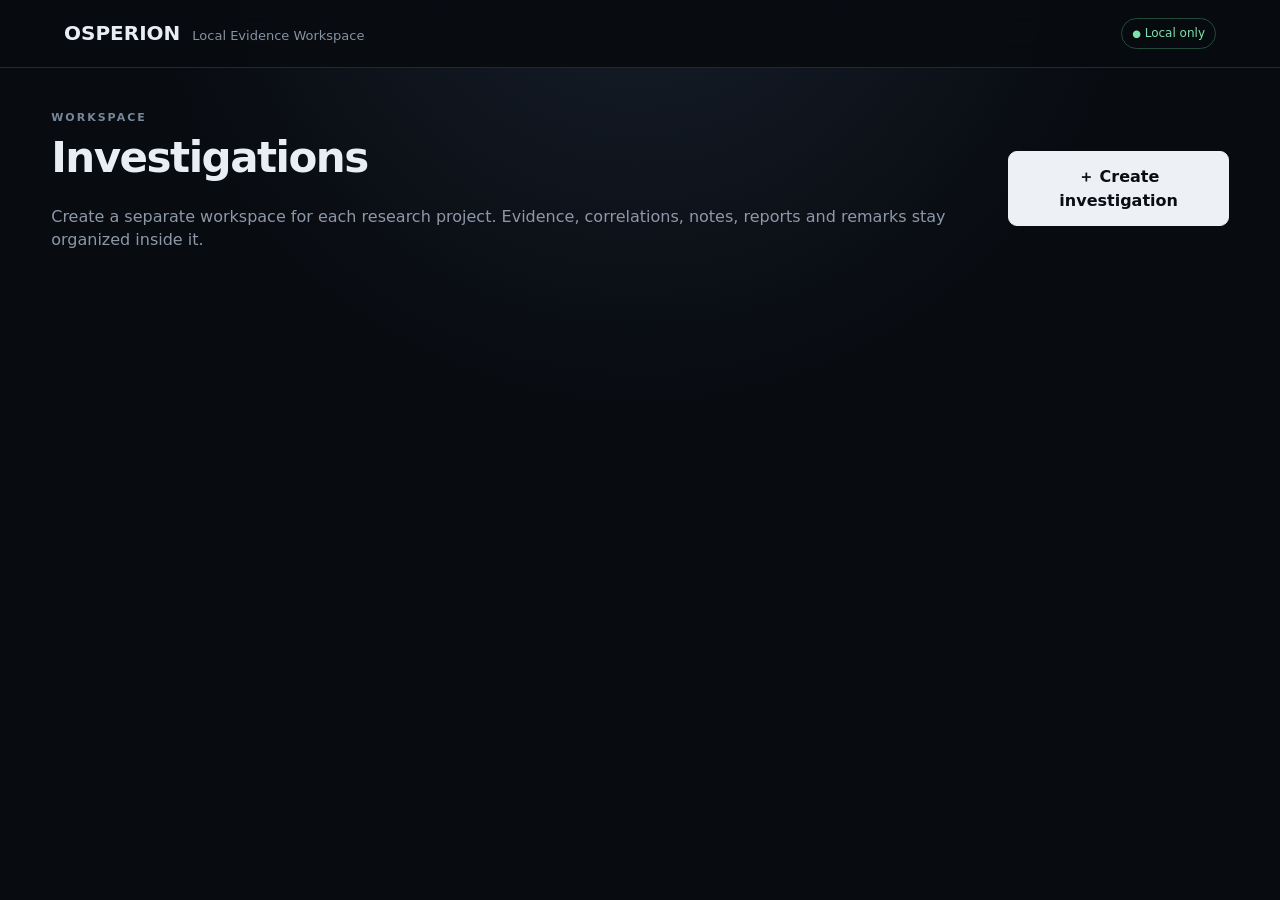
==== static/index.html @ 71e78e6d "Add files via upload" ====
<!doctype html>
<html lang="en">
<head>
<meta charset="utf-8"><meta name="viewport" content="width=device-width,initial-scale=1">
<title>OSPERION — Investigations</title><link rel="stylesheet" href="/static/styles.css">
</head>
<body>
<header>
  <div class="brand"><strong>OSPERION</strong><span>Local Evidence Workspace</span></div>
  <div class="status">● Local only</div>
</header>

<main>
  <section id="investigationHome">
    <div class="page-head">
      <div><div class="eyebrow">WORKSPACE</div><h1>Investigations</h1><p>Create a separate workspace for each research project. Evidence, correlations, notes, reports and remarks stay organized inside it.</p></div>
      <button class="primary big" id="newInvestigation">＋ Create investigation</button>
    </div>
    <div id="investigationList" class="investigation-grid"></div>
    <div id="emptyInvestigations" class="empty-card hidden">
      <div class="empty-icon">⌁</div><h2>No investigations yet</h2>
      <p>Create your first investigation to keep evidence and research notes together.</p>
      <button class="primary" onclick="openCreate()">Create your first investigation</button>
    </div>
  </section>

  <section id="investigationDetail" class="hidden">
    <div class="detail-head">
      <button class="back" id="backHome">← Investigations</button>
      <div class="detail-actions">
        <button id="editInvestigation">Edit</button>
        <button class="danger-outline" id="deleteInvestigation">Delete</button>
      </div>
    </div>
    <div class="workspace-title">
      <div><div class="eyebrow">INVESTIGATION</div><h1 id="invName">—</h1><p id="invDescription">—</p></div>
      <div class="stats" id="invStats"></div>
    </div>

    <nav class="tabs">
      <button class="tab active" data-tab="overview">Overview</button>
      <button class="tab" data-tab="evidence">Evidence & Analyze</button>
      <button class="tab" data-tab="images">Image Correlation</button><button class="tab" data-tab="notes">Notes & Reports</button>
      <button class="tab" data-tab="search">Search Memory</button>
    </nav>

    <div id="tab-overview" class="tab-panel">
      <div class="overview-grid">
        <div class="panel"><h2>Investigation workspace</h2><p class="muted">This investigation is isolated from other investigations. New evidence saved here will be correlated against evidence already saved in this investigation.</p><div id="overviewRecent"></div></div>
        <div class="panel"><h2>Research journal</h2><p class="muted">Use Notes for working thoughts, Reports for structured findings, and Remarks for short observations.</p><button class="primary" onclick="switchTab('notes'); openEntryModal('note')">＋ Add note</button></div>
      </div>
    </div>

    <div id="tab-evidence" class="tab-panel hidden">
      <section class="panel input-panel">
        <div class="toolbar"><label>Platform <select id="platform"><option value="auto">Auto detect</option><option>instagram</option><option>facebook</option><option>linkedin</option><option>x</option><option>reddit</option><option>tiktok</option><option>youtube</option><option>github</option><option>threads</option><option>pinterest</option><option>telegram</option></select></label><label class="file">Upload inspect/source <input id="file" type="file" accept=".html,.htm,.txt,.json,.mhtml,text/html,application/json"></label></div>
        <textarea id="input" placeholder="Paste copied browser Inspect / DOM / View Source / JSON here..."></textarea>
        <div class="actions"><button class="primary" id="analyze">Analyze evidence</button><button id="clear">Clear</button></div>
        <p class="tiny">Analysis is temporary until you explicitly choose <b>Save to this investigation</b>.</p>
      </section>
      <section id="results" class="hidden">
        <div class="grid"><div class="panel metric"><small>Platform</small><b id="mPlatform">—</b></div><div class="panel metric"><small>Artifacts</small><b id="mArtifacts">0</b></div><div class="panel metric"><small>Previous matches</small><b id="mMatches">0</b></div><div class="panel metric"><small>Input SHA-256</small><b id="mHash">—</b></div></div>
        <div class="panel"><div class="section-head"><h2>Correlations in this investigation</h2><button id="save" class="primary">Save to this investigation</button></div><div id="correlations"></div></div>
        <div class="panel"><h2>Extracted artifacts</h2><div id="artifacts"></div></div>
      </section>
      <section class="panel"><div class="section-head"><h2>Saved evidence</h2><button id="refreshEvidence">Refresh</button></div><div id="evidenceHistory"></div></section>
    </div>

    <div id="tab-images" class="tab-panel hidden">
      <div class="page-head compact"><div><div class="eyebrow">MEDIA EVIDENCE</div><h2>Profile image correlation</h2><p>Upload a locally saved profile picture to calculate SHA-256, pHash and dHash, then compare it with images already saved in this investigation.</p></div></div>
      <section class="panel input-panel">
        <div class="toolbar">
          <label>Platform <select id="imagePlatform"><option value="unknown">Unknown</option><option>instagram</option><option>facebook</option><option>linkedin</option><option>x</option><option>reddit</option><option>tiktok</option><option>youtube</option><option>github</option><option>threads</option><option>pinterest</option></select></label>
          <label>Label <input id="imageLabel" maxlength="120" placeholder="e.g. Instagram profile picture"></label>
          <label class="file">Profile image <input id="imageFile" type="file" accept="image/jpeg,image/png,image/webp,image/gif"></label>
        </div>
        <div class="actions"><button class="primary" id="analyzeImage">Analyze image</button><button id="clearImage">Clear</button></div>
        <p class="tiny">The image is not saved unless you explicitly choose <b>Save image to this investigation</b>. SHA-256 identifies identical bytes; pHash is a visual similarity signal and can produce false positives or miss heavily cropped/edited images.</p>
      </section>
      <section id="imageResults" class="hidden">
        <div class="grid"><div class="panel metric"><small>SHA-256</small><b id="imageSha">—</b></div><div class="panel metric"><small>pHash</small><b id="imagePhash">—</b></div><div class="panel metric"><small>pHash matches</small><b id="imageMatches">0</b></div><div class="panel metric"><small>Dimensions</small><b id="imageDimensions">—</b></div></div>
        <div class="panel"><div class="section-head"><h2>Previous image observations</h2><button id="saveImage" class="primary">Save image to this investigation</button></div><div id="imageCorrelations"></div></div>
      </section>
      <section class="panel"><div class="section-head"><h2>Saved profile/media images</h2><button id="refreshImages">Refresh</button></div><div id="imageHistory"></div></section>
    </div>

    <div id="tab-notes" class="tab-panel hidden">
      <div class="page-head compact"><div><div class="eyebrow">RESEARCH JOURNAL</div><h2>Notes, reports & remarks</h2><p>Write down the reasoning and findings that should travel with this investigation.</p></div><button class="primary" onclick="openEntryModal('note')">＋ New entry</button></div>
      <div id="entryList"></div>
    </div>

    <div id="tab-search" class="tab-panel hidden">
      <div class="panel"><h2>Search this investigation</h2><p class="muted">Search saved IDs, URLs, CDN artifacts, media IDs, usernames and URNs.</p><div class="search"><input id="query" placeholder="e.g. profile ID, CDN URL, media ID, username..."><button class="primary" id="searchBtn">Search</button></div><div id="searchResults"></div></div>
    </div>
  </section>
</main>

<div class="modal hidden" id="modal">
  <div class="modal-card"><div class="section-head"><h2 id="modalTitle">Create investigation</h2><button class="icon" onclick="closeModal()">×</button></div><div id="modalBody"></div></div>
</div>
<script src="/static/app.js"></script>
</body></html>
---- static/styles.css ----
:root{font-family:Inter,ui-sans-serif,system-ui,-apple-system,"Segoe UI",sans-serif;color:#e9edf4;background:#080b10;line-height:1.45}*{box-sizing:border-box}body{margin:0;background:radial-gradient(circle at 50% -10%,#18202d 0,#080b10 42%);min-height:100vh}button,input,textarea,select{font:inherit}button{background:#151d28;color:#e9edf4;border:1px solid #2b3747;padding:10px 14px;border-radius:9px;cursor:pointer}button:hover{border-color:#68788c}button:disabled{opacity:.5;cursor:not-allowed}.primary{background:#edf1f6;color:#0a0d12;border-color:#edf1f6;font-weight:750}.danger-outline{color:#f0a4a4;border-color:#63343a;background:#211316}.big{padding:13px 18px}.icon{font-size:22px;padding:4px 10px}.hidden{display:none!important}.muted,.page-head p,.workspace-title p,.tiny{color:#8d98a8}.tiny{font-size:12px}.status{font-size:12px;color:#7ee2ad;border:1px solid #234b39;border-radius:20px;padding:6px 10px}.status::first-letter{font-size:10px}header{height:68px;border-bottom:1px solid #202a37;display:flex;align-items:center;justify-content:space-between;padding:0 5%;position:sticky;top:0;background:#080b10e8;backdrop-filter:blur(14px);z-index:10}.brand strong{font-size:20px}.brand span{margin-left:12px;color:#8792a2;font-size:13px}main{width:min(1240px,92%);margin:auto;padding:42px 0 90px}.page-head,.detail-head,.workspace-title,.section-head,.toolbar,.actions,.search,.form-actions,.entry-head{display:flex;align-items:center}.page-head{justify-content:space-between;gap:24px;margin-bottom:25px}.page-head h1,.workspace-title h1{font-size:42px;letter-spacing:-1.5px;margin:2px 0 6px}.page-head.compact{margin-bottom:20px}.page-head.compact h2{font-size:25px;margin:0}.eyebrow{font-size:11px;letter-spacing:2px;color:#78879a;font-weight:700}.investigation-grid{display:grid;grid-template-columns:repeat(3,1fr);gap:14px}.investigation-card{text-align:left;background:#10161f;border:1px solid #252f3d;border-radius:15px;padding:20px;min-height:220px;transition:.15s}.investigation-card:hover{transform:translateY(-2px);border-color:#566579;background:#121a24}.card-top{display:flex;justify-content:space-between;align-items:center}.folder{font-size:10px;letter-spacing:1px;border:1px solid #3b4757;padding:5px 7px;border-radius:6px;color:#aab4c1}.date{font-size:11px;color:#6f7b8b}.investigation-card h2{font-size:21px;margin:22px 0 8px}.investigation-card p{color:#8d98a8;min-height:47px;margin:0}.card-meta{border-top:1px solid #252e3a;margin-top:20px;padding-top:13px;display:flex;gap:12px;color:#8994a4;font-size:11px;flex-wrap:wrap}.empty-card{background:#10161f;border:1px dashed #344052;border-radius:15px;padding:55px 25px;text-align:center;margin-top:20px}.empty-card h2{margin:8px 0}.empty-icon{font-size:35px;color:#8795a7}.detail-head{justify-content:space-between;margin-bottom:28px}.back{background:transparent;border-color:transparent;padding-left:0;color:#9da8b8}.detail-actions{display:flex;gap:8px}.workspace-title{justify-content:space-between;gap:25px;margin-bottom:25px}.workspace-title h1{margin-top:3px}.workspace-title p{margin:0;max-width:750px}.stats{display:flex;gap:9px;flex-wrap:wrap;justify-content:flex-end}.stats span{background:#121a24;border:1px solid #273241;border-radius:8px;padding:8px 10px;color:#9ba6b6;font-size:11px}.tabs{display:flex;gap:4px;border-bottom:1px solid #25303e;margin-bottom:18px;overflow:auto}.tab{background:transparent;border-color:transparent;border-radius:7px 7px 0 0;color:#818d9e;white-space:nowrap}.tab.active{color:#eef2f7;border-color:#293443 #293443 #0e141d;background:#111820}.tab-panel{min-height:200px}.panel{background:#10161f;border:1px solid #252f3d;border-radius:14px;padding:20px;margin-top:16px}.overview-grid{display:grid;grid-template-columns:1.5fr 1fr;gap:15px}.input-panel{margin-top:0}.toolbar{justify-content:space-between;gap:15px;margin-bottom:12px}.file{font-size:12px;color:#929dad}.file input{margin-left:8px}.toolbar label{color:#9da8b7;font-size:12px}select,input,textarea{background:#090e15;border:1px solid #2b3645;color:#e9edf4;border-radius:9px;padding:10px 12px;outline:none}select:focus,input:focus,textarea:focus{border-color:#65768b}textarea{width:100%;min-height:280px;resize:vertical;font-family:ui-monospace,SFMono-Regular,Consolas,monospace;line-height:1.5}.actions{gap:9px;margin-top:12px}.grid{display:grid;grid-template-columns:repeat(4,1fr);gap:12px}.metric small{display:block;color:#7e8998;margin-bottom:7px}.metric b{font-size:17px;word-break:break-all}.section-head{justify-content:space-between;gap:15px}.section-head h2{margin:0}h2{font-size:17px}table{width:100%;border-collapse:collapse;font-size:12px}th,td{text-align:left;padding:10px;border-bottom:1px solid #202a36;vertical-align:top}th{color:#7f8b9b;font-weight:550}.mono{font-family:ui-monospace,SFMono-Regular,Consolas,monospace;word-break:break-all}.badge,.type{display:inline-block;border-radius:20px;padding:3px 7px;font-size:10px;background:#252e3a;color:#bdc7d4}.badge.high{background:#193c2d;color:#86e5b1}.badge.medium{background:#3c3420;color:#e9cb7c}.badge.low{background:#3b2930;color:#e5a7b8}.badge.exact{background:#1d3345;color:#9fd6ff}.match{border:1px solid #293544;border-radius:10px;padding:13px;margin:9px 0}.match p{color:#8d98a8;font-size:12px;margin-bottom:0}.match small,.entry small{color:#748092}.empty{text-align:center;padding:22px;color:#7e8998}.entry{background:#10161f;border:1px solid #252f3d;border-radius:13px;padding:18px;margin:12px 0}.entry-head{justify-content:space-between;gap:12px}.entry-head h3{margin:7px 0;font-size:17px}.entry-buttons{display:flex;gap:7px}.type{letter-spacing:.7px;text-transform:uppercase}.type.note{color:#9fd6ff;background:#162a39}.type.report{color:#aee6bd;background:#183126}.type.remark{color:#e8cc91;background:#342b18}.entry-content{white-space:normal;color:#c8d0dc;margin:13px 0 12px}.search input{flex:1}.modal{position:fixed;inset:0;background:#0009;display:flex;align-items:center;justify-content:center;padding:20px;z-index:30}.modal-card{width:min(650px,100%);max-height:90vh;overflow:auto;background:#111821;border:1px solid #303b4b;border-radius:15px;padding:20px;box-shadow:0 25px 80px #0008}.modal-card form{display:grid;gap:15px;margin-top:15px}.modal-card label{display:grid;gap:7px;color:#9da8b7;font-size:12px}.modal-card textarea{min-height:130px}.form-actions{justify-content:flex-end;gap:8px}.hidden{display:none}@media(max-width:900px){.investigation-grid{grid-template-columns:repeat(2,1fr)}.overview-grid{grid-template-columns:1fr}.workspace-title{align-items:flex-start;flex-direction:column}.stats{justify-content:flex-start}.grid{grid-template-columns:1fr 1fr}}@media(max-width:600px){main{width:94%;padding-top:25px}.brand span{display:none}.page-head{align-items:flex-start;flex-direction:column}.page-head h1,.workspace-title h1{font-size:33px}.investigation-grid{grid-template-columns:1fr}.toolbar{align-items:flex-start;flex-direction:column}.grid{grid-template-columns:1fr}.detail-actions{gap:4px}.entry-head{align-items:flex-start;flex-direction:column}}
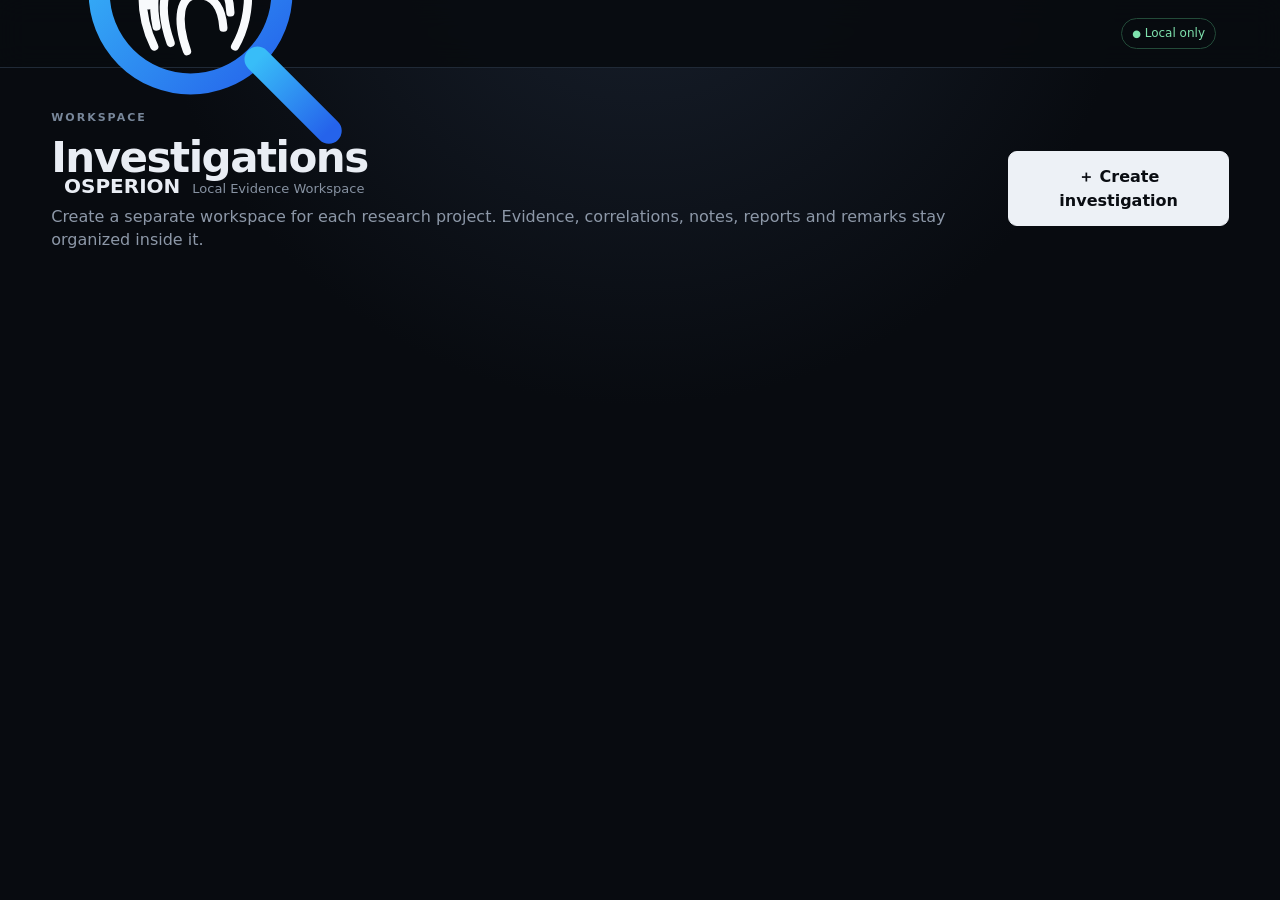
==== commit 12df8074: "Add OSPERION logo and favicon" ====
--- a/static/index.html
+++ b/static/index.html
@@ -2,11 +2,11 @@
 <html lang="en">
 <head>
 <meta charset="utf-8"><meta name="viewport" content="width=device-width,initial-scale=1">
-<title>OSPERION — Investigations</title><link rel="stylesheet" href="/static/styles.css">
+<title>OSPERION — Investigations</title><link rel="icon" type="image/svg+xml" href="/static/osperion-logo.svg"><link rel="stylesheet" href="/static/styles.css">
 </head>
 <body>
 <header>
-  <div class="brand"><strong>OSPERION</strong><span>Local Evidence Workspace</span></div>
+  <div class="brand"><img src="/static/osperion-logo.svg" alt="" aria-hidden="true"><strong>OSPERION</strong><span>Local Evidence Workspace</span></div>
   <div class="status">● Local only</div>
 </header>
 
@@ -29,6 +29,7 @@
       <button class="back" id="backHome">← Investigations</button>
       <div class="detail-actions">
         <button id="editInvestigation">Edit</button>
+        <button id="downloadReport" class="primary">↓ Download report</button>
         <button class="danger-outline" id="deleteInvestigation">Delete</button>
       </div>
     </div>
